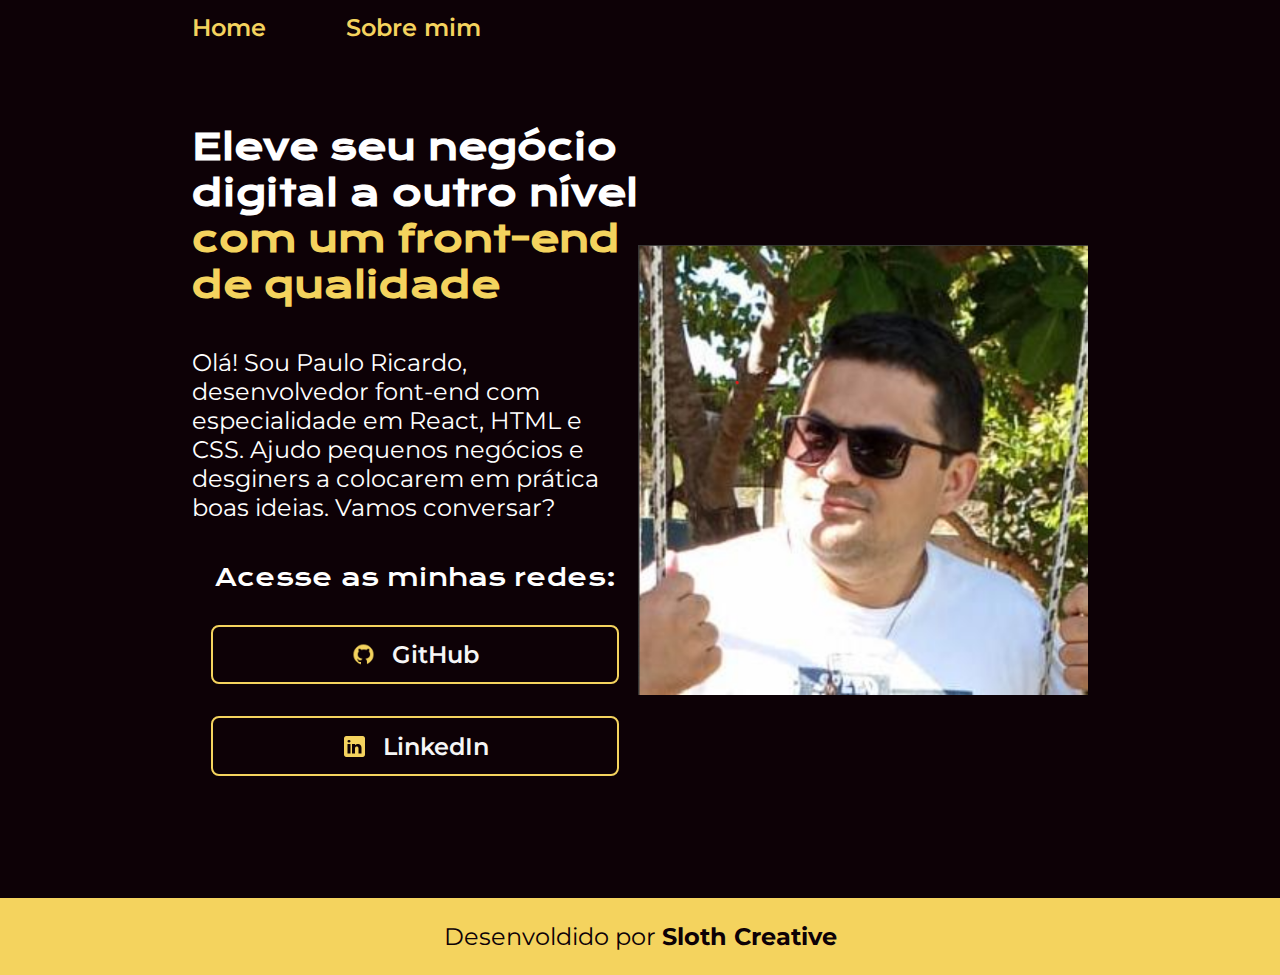
==== portfólio/index.html @ 2e161c52 "pagina web de apresentação de portfólio" ====
<!DOCTYPE html>
<html lang="pt-br">

<head>
    <meta charset="UTF-8">
    <meta name="viewport" content="width=device-width, initial-scale=1.0">

    <link rel="stylesheet" href="./styles/style.css">

    <title>Portfólio</title>
</head>

<body>
    <header class="cabecalho">
        <nav class="cabecalho__menu">
            <a class="cabecalho__menu__link" href="">Home</a>
            <a class="cabecalho__menu__link" href="">Sobre mim</a>
        </nav>
    </header>

    <main class="apresentacao">
        <section class="apresentacao__conteudo">
            <h1 class="apresentacao__conteudo__titulo">Eleve seu negócio digital a outro nível <strong
                    class="titulo-destaque">com um front-end de
                    qualidade</strong></h1>

            <p class="apresentacao__conteudo__texto">Olá! Sou Paulo Ricardo, desenvolvedor font-end com especialidade em
                React, HTML e CSS. Ajudo pequenos negócios e desginers a colocarem em prática boas ideias. Vamos
                conversar?</p>

            <div class="apresentacao__links">
                <h2 class="apresentacao__links__subtitulo">Acesse as minhas redes:</h2>

                <a class="apresentacao__links__link" href="https://github.com/PauloRicardoOAlves">
                    <img class="apresentacao__links__link_imagem" src="./assets/github.png">  
                    GitHub
                </a>
                <a class="apresentacao__links__link" href="https://www.linkedin.com/in/pauloricardooalves/">
                    <img class="apresentacao__links__link_imagem" src="./assets/linkedin.png">  
                    LinkedIn
                </a> 
            </div>

            <footer></footer>
        </section>
        <img src="./assets/Paulo Ricardo.png"
            alt="Imagem que mostra o rosto Paulo Ricardo em um lugar iluminado, ao ar livre, com óculos escuros.">
    </main>
    <footer class="rodape">
        <p>Desenvoldido por <strong><a class="rodape__sloth" href="https://www.instagram.com/slot.hcreative">Sloth Creative</a></strong></p>
    </footer>
</body>

</html>
---- portfólio/styles/style.css ----
@import url('https://fonts.googleapis.com/css2?family=Krona+One&display=swap');

@import url('https://fonts.googleapis.com/css2?family=Krona+One&family=Montserrat:wght@400;600&display=swap');

* {
    margin: 0;
    padding: 0;
    text-decoration: none;
}

body {
    box-sizing: border-box;
    background-color: #0D0106;
    color: #ffffff;
}

.titulo-destaque {
    color: #F4D35E;
}

.cabecalho{
    padding: 1% 0 0 15% ;
}

.cabecalho__menu{
    display: flex;
    gap: 80px;
}

.cabecalho__menu__link{
    color: #F4D35E;
    font-family: 'montserrat', sans-serif;
    font-size: 24px;
    font-weight: 600;
    text-decoration: none;
}

.apresentacao {
    display: flex;
    justify-content: space-between;
    align-items: center;
    padding: 6.4% 15%;
}

img {
    max-width: 450px;
    width: auto;
    height: auto;
}

.apresentacao__conteudo {
    width: 615px;
    display: flex;
    flex-direction: column;
    gap: 40px
}

.apresentacao__conteudo__titulo {
    font-size: 36px;
    font-family: 'krona one';
}

.apresentacao__conteudo__texto {
    font-size: 24px;
    font-family: 'Montserrat', 'sans-serif';
}

.apresentacao__links {
    display: flex;
    flex-direction: column;
    align-items: center;
    justify-content: space-between;
    gap: 32px;
}

.apresentacao__links__subtitulo{
font-family: 'krona one', sans-serif;
font-weight: 400;
font-size: 24px;
}

.apresentacao__links__link{
    display: flex;
    align-items: center;
    justify-content: center;
    gap: 16px;
    border: 2px solid #F4D35E;
    width: 378px;
    text-align: center;
    border-radius: 8px;
    font-size: 24px;
    padding: 21.5px 0;
    text-decoration: none;
    color: #f6f6f6;
    font-family: 'montserrat', 'sans-serif';
    font-weight: 600;
    padding: 3%;
}

.apresentacao__links__link:hover{
    background-color: #272727;
}

.apresentacao__links__link_imagem{
    width: 25px;
    height: 25px;
}

.rodape{
    background-color: #F4D35E;
    color: #0D0106;
    padding: 24px;
    text-align: center;
    font-family: 'montserrat', sans-serif;
    font-size: 24px;
    font-weight: 400;
}

.rodape__sloth{
    color: #0D0106;
}

.rodape__sloth:hover{
    color: #f6f6f6;
    text-decoration: none;
}
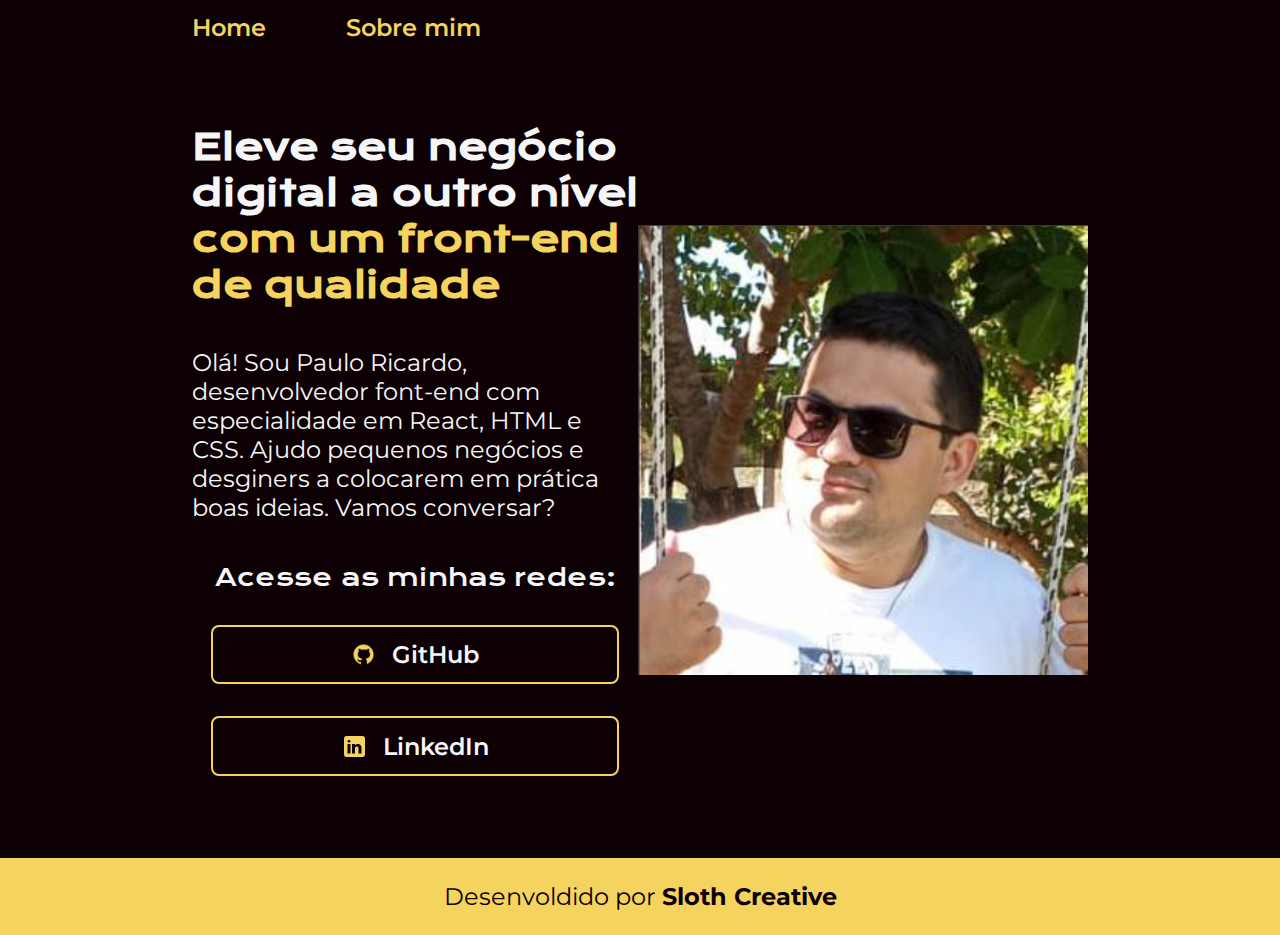
==== commit 36ca2492: "adiciona a página 'sobre mim' ao projeto" ====
--- a/portfólio/index.html
+++ b/portfólio/index.html
@@ -13,8 +13,8 @@
 <body>
     <header class="cabecalho">
         <nav class="cabecalho__menu">
-            <a class="cabecalho__menu__link" href="">Home</a>
-            <a class="cabecalho__menu__link" href="">Sobre mim</a>
+            <a class="cabecalho__menu__link" href="index.html">Home</a>
+            <a class="cabecalho__menu__link" href="about.html">Sobre mim</a>
         </nav>
     </header>
 
@@ -40,8 +40,6 @@
                     LinkedIn
                 </a> 
             </div>
-
-            <footer></footer>
         </section>
         <img src="./assets/Paulo Ricardo.png"
             alt="Imagem que mostra o rosto Paulo Ricardo em um lugar iluminado, ao ar livre, com óculos escuros.">
--- a/portfólio/styles/style.css
+++ b/portfólio/styles/style.css
@@ -1,6 +1,16 @@
 @import url('https://fonts.googleapis.com/css2?family=Krona+One&display=swap');
 
 @import url('https://fonts.googleapis.com/css2?family=Krona+One&family=Montserrat:wght@400;600&display=swap');
+
+:root {
+    --cor-primaria: #0D0106;
+    --cor-secundaria: #f6f6f6;
+    --cor-terciaria: #F4D35E;
+    --cor-hover-botao: #0D0106;
+
+    --fonte-primaria: 'krona one', sans-serif;
+    --font-secundaria: 'montserrat', sans-serif;
+}
 
 * {
     margin: 0;
@@ -10,26 +20,26 @@
 
 body {
     box-sizing: border-box;
-    background-color: #0D0106;
-    color: #ffffff;
+    background-color: var(--cor-primaria);
+    color: var(--cor-secundaria);
 }
 
 .titulo-destaque {
-    color: #F4D35E;
+    color: var(--cor-terciaria);
 }
 
-.cabecalho{
-    padding: 1% 0 0 15% ;
+.cabecalho {
+    padding: 1% 0 0 15%;
 }
 
-.cabecalho__menu{
+.cabecalho__menu {
     display: flex;
     gap: 80px;
 }
 
-.cabecalho__menu__link{
-    color: #F4D35E;
-    font-family: 'montserrat', sans-serif;
+.cabecalho__menu__link {
+    color: var(--cor-terciaria);
+    font-family: var(--font-secundaria);
     font-size: 24px;
     font-weight: 600;
     text-decoration: none;
@@ -57,12 +67,12 @@
 
 .apresentacao__conteudo__titulo {
     font-size: 36px;
-    font-family: 'krona one';
+    font-family: var(--fonte-primaria);
 }
 
 .apresentacao__conteudo__texto {
     font-size: 24px;
-    font-family: 'Montserrat', 'sans-serif';
+    font-family: var(--font-secundaria);
 }
 
 .apresentacao__links {
@@ -73,54 +83,54 @@
     gap: 32px;
 }
 
-.apresentacao__links__subtitulo{
-font-family: 'krona one', sans-serif;
-font-weight: 400;
-font-size: 24px;
+.apresentacao__links__subtitulo {
+    font-family: var(--fonte-primaria);
+    font-weight: 400;
+    font-size: 24px;
 }
 
-.apresentacao__links__link{
+.apresentacao__links__link {
     display: flex;
     align-items: center;
     justify-content: center;
     gap: 16px;
-    border: 2px solid #F4D35E;
+    border: 2px solid var(--cor-terciaria);
     width: 378px;
     text-align: center;
     border-radius: 8px;
     font-size: 24px;
     padding: 21.5px 0;
     text-decoration: none;
-    color: #f6f6f6;
-    font-family: 'montserrat', 'sans-serif';
+    color: var(--cor-secundaria);
+    font-family: var(--font-secundaria);
     font-weight: 600;
     padding: 3%;
 }
 
-.apresentacao__links__link:hover{
-    background-color: #272727;
+.apresentacao__links__link:hover {
+    background-color: var(--cor-hover-botao);
 }
 
-.apresentacao__links__link_imagem{
+.apresentacao__links__link_imagem {
     width: 25px;
     height: 25px;
 }
 
-.rodape{
-    background-color: #F4D35E;
-    color: #0D0106;
+.rodape {
+    background-color: var(--cor-terciaria);
+    color: var(--cor-primaria);
     padding: 24px;
     text-align: center;
-    font-family: 'montserrat', sans-serif;
+    font-family: var(--font-secundaria);
     font-size: 24px;
     font-weight: 400;
 }
 
-.rodape__sloth{
-    color: #0D0106;
+.rodape__sloth {
+    color: var(--cor-hover-botao);
 }
 
-.rodape__sloth:hover{
-    color: #f6f6f6;
+.rodape__sloth:hover {
+    color: var(--cor-secundaria);
     text-decoration: none;
 }